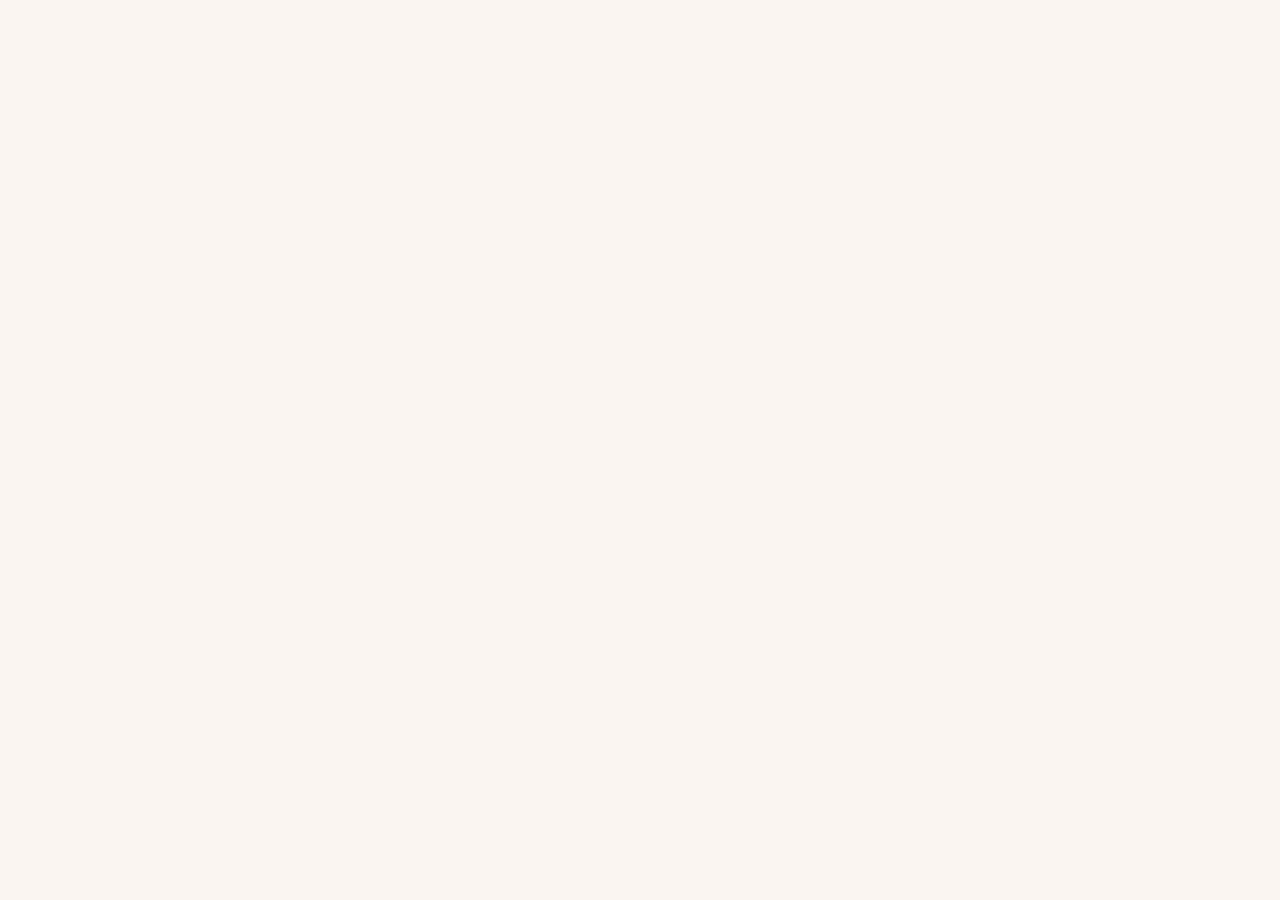
==== contact.html @ 0985b3f6 "first changes" ====
<!doctype html>
<html lang="en">
<head>
  <meta charset="utf-8">
  <title>Birte Müller | Contact</title>
  <meta name="viewport" content="width=device-width, initial-scale=1.0">
  <link rel="stylesheet" href="styles.css">
  <link href="https://fonts.googleapis.com/css?family=Muli%7CRoboto:400,300,500,700,900" rel="stylesheet"></head>
---- styles.css ----
/* Global Layout Set-up */
* {
  box-sizing: border-box;
}

body {
  margin: 0;
  padding: 0;
  text-align: center;
  font-family: 'Roboto', sans-serif;
  color: #222;
  background: #f7f5f0;
}
/* Link Styles */

a {
  text-decoration: none;
  color: #999;
}
a:hover {
  color: #6633ff;
}

/* Section Styles */

.main-nav {
  width: 100%;
  background: black;
  min-height: 30px;
  padding: 10px;
  position: fixed;
  text-align: center;
}
.nav {
  display: flex;
  justify-content: space-around;
  font-weight: 700;
  list-style-type: none;
  margin: 0 auto;
  padding: 0;
}

.nav .name {
    display: block;
    margin-right: auto;
    color: white;
}


.nav li {
  padding: 5px 10px 10px 10px;
}
.nav a {
  transition: all .5s;
}
.nav a:hover {
  color: white
}

header {
  text-align: center;
  background: url('images/hamburg.jpg') no-repeat top center ;
  background-size: cover;
  overflow: hidden;
  padding-top: 60px;
}
header {
  line-height: 1.5;
}
header .profile-image {
  margin-top: 50px;
  width: 150px;
  height: 150px;
  border-radius: 50%;
  border: 3px solid white;
  transition: all .5s;
}
header .profile-image:hover {
  transform: scale(1.2) rotate(5deg);
}

/****
Header Personal and Contact Page
****/


}
.tag {
  background-color: #efefef;
  color: #4c4c4c;
  padding: 10px;
  border-radius: 5px;
  display: table;
  margin: 10px auto;
}
.location {
  background-color: #222;
  color: #7acc7a;
}
.card {
  margin: 30px;
  padding: 20px 40px 40px;
  max-width: 500px;
  text-align: left;
  background: #fff;
  border-bottom: 4px solid #ccc;
  border-radius: 6px;
  transition: all .5s;
}
.card:hover {
  border-color: #ff99ff;
}

ul.skills {
  padding: 0;
  text-align: center;
}

.skills li {
  border-radius: 6px;
  display: inline-block;
  background: #ff9904;
  color: white;
  padding: 5px 10px;
  margin: 2px;
}

.skills li:nth-child(odd) {
  background: #0399ff;
}

footer {
  width: 100%;
  min-height: 30px;
  padding: 20px 0 40px 20px;
}

footer .copyright {
  top: -8px;
  font-size: .75em;
}

footer ul {
  list-style-type: none;
  margin: 0;
  padding: 0;
}

footer ul li {
  display: inline-block;
}

a.social {
  display: inline-block;
  text-indent: -9999px;
  margin-left: 5px;
  width: 30px;
  height: 30px;
  background-size: 30px 30px;
  opacity: .4;
  transition: all .5s;
}
a.twitter {
  background-image: url(images/twitter-wrap.png);
}
a.facebook {
  background-image: url(images/facebook-wrap.png);
}

a.social:hover {
  opacity: 1;
}
.clearfix {
  clear: both;
}

.selected {
  color: green;
}

/* Styles for larger screens */
@media screen and (min-width: 720px) {

  .flex {
      display: -ms-flexbox;      /* TWEENER - IE 10 */
      display: flex;
      max-width: 1200px;
      -ms-flex-pack: distribute;
      justify-content: space-around;
      margin: 0 auto;
  }

  header {
    min-height: 470px;
  }

  .nav {
    max-width: 1200px;
    padding: 0 30px;
  }


  main {
    padding-top: 20px;
  }

  main p {
    line-height: 1.6em;
  }

  footer {
    font-size: 1.3em;
    max-width: 1200px;
    margin: 40px auto;
  }

}
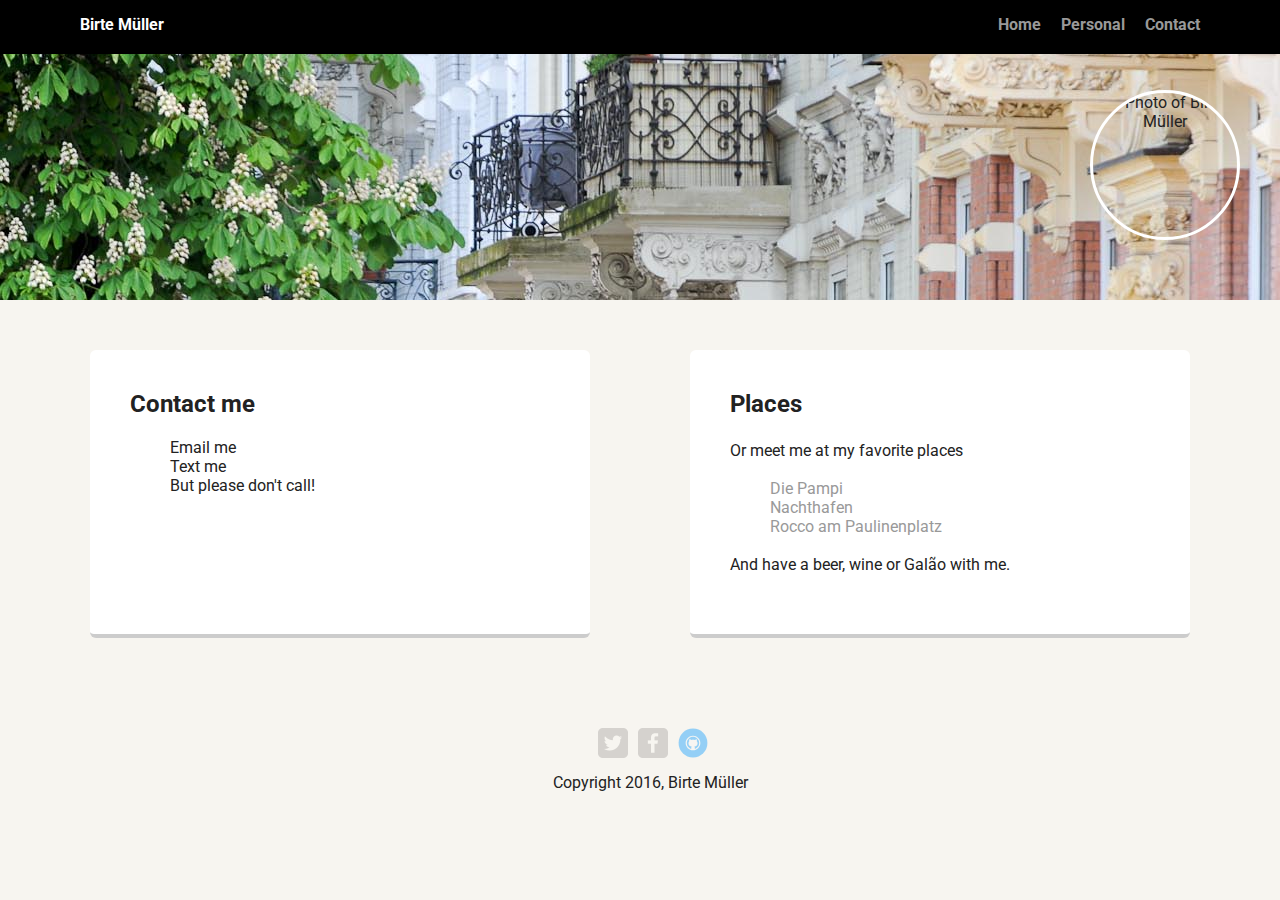
==== commit 62575997: "Subsites" ====
--- a/contact.html
+++ b/contact.html
@@ -6,3 +6,50 @@
   <meta name="viewport" content="width=device-width, initial-scale=1.0">
   <link rel="stylesheet" href="styles.css">
   <link href="https://fonts.googleapis.com/css?family=Muli%7CRoboto:400,300,500,700,900" rel="stylesheet"></head>
+<body>
+
+  <div class="main-nav">
+        <ul class="nav">
+          <li class="name">Birte Müller</li>
+          <li><a href="index.html">Home</a></li>
+          <li><a href="personal.html">Personal</a></li>
+          <li><a href="contact.html">Contact</a></li>
+        </ul>
+    </div>
+    <div class="header-subsite">
+      <img src="images/me.jpg" alt="Photo of Birte Müller" class="subsite-profile-image">
+    </div>
+
+<main class="flex">
+      <div class="card">
+        <h2>Contact me</h2>
+
+        <ul>
+            <li>Email me</li>
+            <li>Text me</li>
+            <li>But please don't call!</li>
+        </ul>
+      </div>
+
+      <div class="card">
+        <h2>Places</h2>
+        <p>Or meet me at my favorite places</p>
+        <ul>
+          <li> <a href="https://diepampi.de/">Die Pampi</a></li>
+          <li> <a href="http://www.nachthafen-hh.de/">Nachthafen</a></li>
+          <li> <a href="http://www.rocco-hamburg.de/">Rocco am Paulinenplatz</a></li>
+        </ul>
+        <p>And have a beer, wine or Galão with me.</p>
+      </div>
+
+    </main>
+
+    <footer>
+      <ul>
+        <li><a href="http://twitter.com/tchibo_presse" class="social twitter">Twitter</a></li>
+        <li><a href="http://facebook.com/tchibo.de" class="social facebook">Facebook</a></li>
+        <li><a href="http://facebook.com/tchibo.de" class="social github">GitHub</a></li>
+      </ul>
+      <p class="copyright">Copyright 2016, Birte Müller</p>
+    </footer>
+</body>--- a/styles.css
+++ b/styles.css
@@ -45,8 +45,6 @@
     margin-right: auto;
     color: white;
 }
-
-
 .nav li {
   padding: 5px 10px 10px 10px;
 }
@@ -67,7 +65,8 @@
 header {
   line-height: 1.5;
 }
-header .profile-image {
+
+header .profile-image, .subsite-profile-image {
   margin-top: 50px;
   width: 150px;
   height: 150px;
@@ -75,16 +74,11 @@
   border: 3px solid white;
   transition: all .5s;
 }
-header .profile-image:hover {
+header .profile-image:hover, .subsite-profile-image:hover {
   transform: scale(1.2) rotate(5deg);
 }
 
-/****
-Header Personal and Contact Page
-****/
-
-
-}
+
 .tag {
   background-color: #efefef;
   color: #4c4c4c;
@@ -108,7 +102,7 @@
   transition: all .5s;
 }
 .card:hover {
-  border-color: #ff99ff;
+  border-color: #7acc7a;
 }
 
 ul.skills {
@@ -163,10 +157,12 @@
 a.twitter {
   background-image: url(images/twitter-wrap.png);
 }
+a.github {
+  background-image: url(images/github.svg);
+}
 a.facebook {
   background-image: url(images/facebook-wrap.png);
 }
-
 a.social:hover {
   opacity: 1;
 }
@@ -174,8 +170,26 @@
   clear: both;
 }
 
-.selected {
-  color: green;
+/*********
+Subsites
+**********/
+
+.header-subsite {
+  padding-top: 40px;
+  padding-right: 40px;
+  width: 100%;
+  height: 300px;
+  background: url(images/hamburg.jpg);
+}
+
+.subsite-profile-image {
+  float: right;
+}
+
+
+
+ul {
+  list-style: none;
 }
 
 /* Styles for larger screens */
@@ -199,6 +213,9 @@
     padding: 0 30px;
   }
 
+.card {
+  min-width: 500px;
+}
 
   main {
     padding-top: 20px;
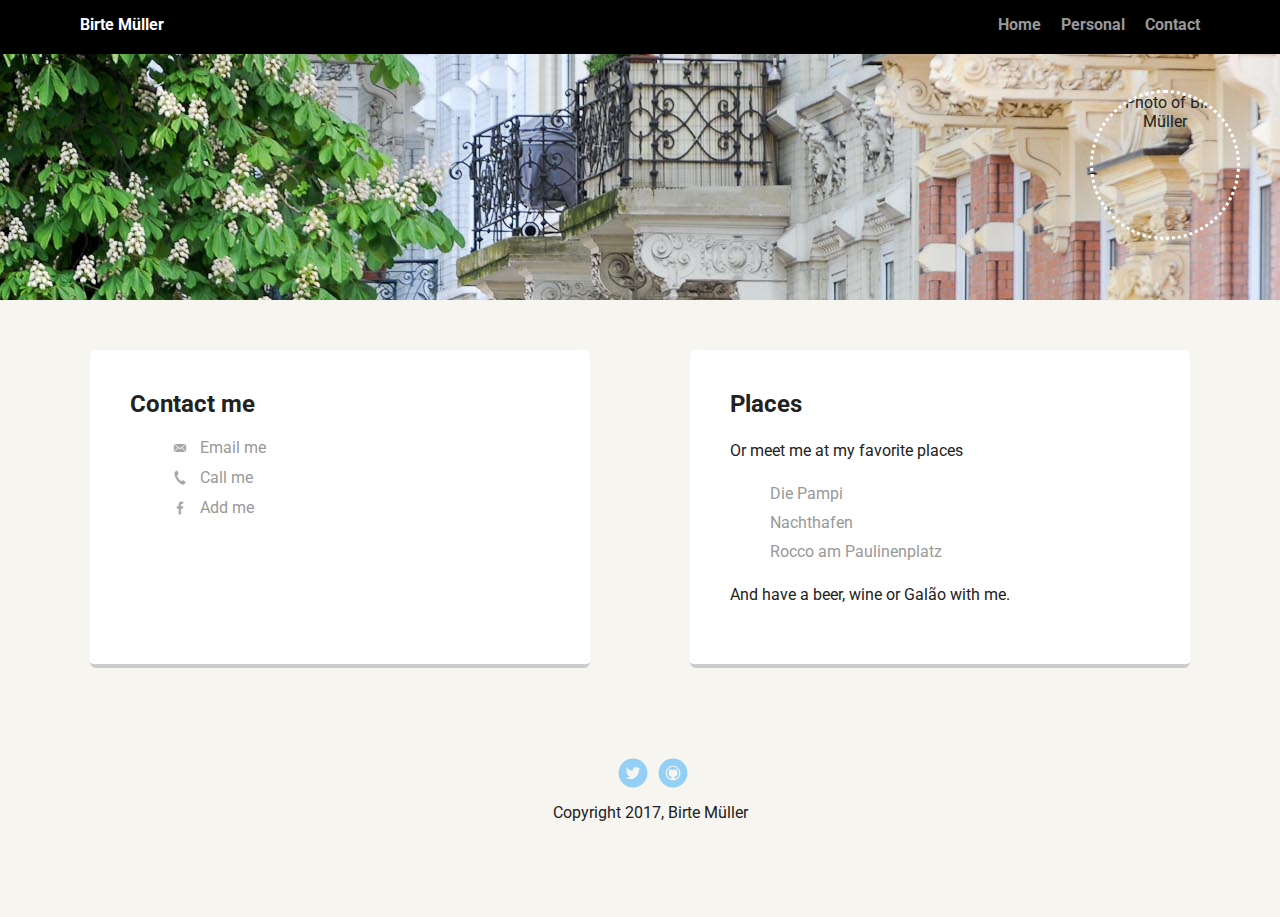
==== commit 59af3d5c: "Final touches on project" ====
--- a/contact.html
+++ b/contact.html
@@ -24,20 +24,20 @@
       <div class="card">
         <h2>Contact me</h2>
 
-        <ul>
-            <li>Email me</li>
-            <li>Text me</li>
-            <li>But please don't call!</li>
+        <ul class="contact">
+            <li class="mail"><a href="mailto:birte.mueller@outlook.com">Email me</a></li>
+            <li class="phone"><a href="phone:123456789">Call me</a></li>
+            <li class="facebook"><a href="https://www.facebook.com/birte.melnikowa/" target="_blank">Add me</a></li>
         </ul>
       </div>
 
       <div class="card">
         <h2>Places</h2>
         <p>Or meet me at my favorite places</p>
-        <ul>
-          <li> <a href="https://diepampi.de/">Die Pampi</a></li>
-          <li> <a href="http://www.nachthafen-hh.de/">Nachthafen</a></li>
-          <li> <a href="http://www.rocco-hamburg.de/">Rocco am Paulinenplatz</a></li>
+        <ul class="places">
+          <li> <a href="https://diepampi.de/" target="_blank">Die Pampi</a></li>
+          <li> <a href="http://www.nachthafen-hh.de/" target="_blank">Nachthafen</a></li>
+          <li> <a href="http://www.rocco-hamburg.de/" target="_blank">Rocco am Paulinenplatz</a></li>
         </ul>
         <p>And have a beer, wine or Galão with me.</p>
       </div>
@@ -46,10 +46,9 @@
 
     <footer>
       <ul>
-        <li><a href="http://twitter.com/tchibo_presse" class="social twitter">Twitter</a></li>
-        <li><a href="http://facebook.com/tchibo.de" class="social facebook">Facebook</a></li>
-        <li><a href="http://facebook.com/tchibo.de" class="social github">GitHub</a></li>
+        <li><a href="http://twitter.com/tchibo_presse" class="social twitter" target="_blank">Twitter</a></li>
+        <li><a href="https://github.com/birtemueller" class="social github" target="_blank">Github</a></li>
       </ul>
-      <p class="copyright">Copyright 2016, Birte Müller</p>
+      <p class="copyright">Copyright 2017, Birte Müller</p>
     </footer>
 </body>--- a/styles.css
+++ b/styles.css
@@ -18,7 +18,7 @@
   color: #999;
 }
 a:hover {
-  color: #6633ff;
+  color: #7acc7a;
 }
 
 /* Section Styles */
@@ -30,6 +30,7 @@
   padding: 10px;
   position: fixed;
   text-align: center;
+  z-index: 9;
 }
 .nav {
   display: flex;
@@ -71,7 +72,7 @@
   width: 150px;
   height: 150px;
   border-radius: 50%;
-  border: 3px solid white;
+  border: 3px dotted white;
   transition: all .5s;
 }
 header .profile-image:hover, .subsite-profile-image:hover {
@@ -113,14 +114,14 @@
 .skills li {
   border-radius: 6px;
   display: inline-block;
-  background: #ff9904;
+  background: #a385ea;
   color: white;
   padding: 5px 10px;
   margin: 2px;
 }
 
 .skills li:nth-child(odd) {
-  background: #0399ff;
+  background: #6bd38b;
 }
 
 footer {
@@ -155,13 +156,13 @@
   transition: all .5s;
 }
 a.twitter {
-  background-image: url(images/twitter-wrap.png);
+  background-image: url(images/twitter.svg);
+}
+a.linkedin {
+  background-image: url(images/linkedin.svg);
 }
 a.github {
   background-image: url(images/github.svg);
-}
-a.facebook {
-  background-image: url(images/facebook-wrap.png);
 }
 a.social:hover {
   opacity: 1;
@@ -186,10 +187,45 @@
   float: right;
 }
 
-
+.gallery img {
+  border-radius: 50%;
+  padding: 20px;
+}
+
+.gallery img:hover {
+  transform: scale(1.2);
+  z-index: 5;
+}
 
 ul {
   list-style: none;
+}
+
+.recommendation li,
+.places li{
+  padding: 5px 0px;
+}
+
+
+
+.contact a{
+  display: block;
+  min-height: 20px;
+  background-repeat: no-repeat;
+  background-size: 20px 20px;
+  padding: 0 0 0 30px;
+  margin: 0 0 10px;
+}
+.contact li.mail a{
+  background-image: url(images/mail.png);
+}
+
+.contact li.phone a{
+  background-image: url(images/phone.png);
+}
+
+.contact li.facebook a {
+  background-image: url(images/facebook.png);
 }
 
 /* Styles for larger screens */
